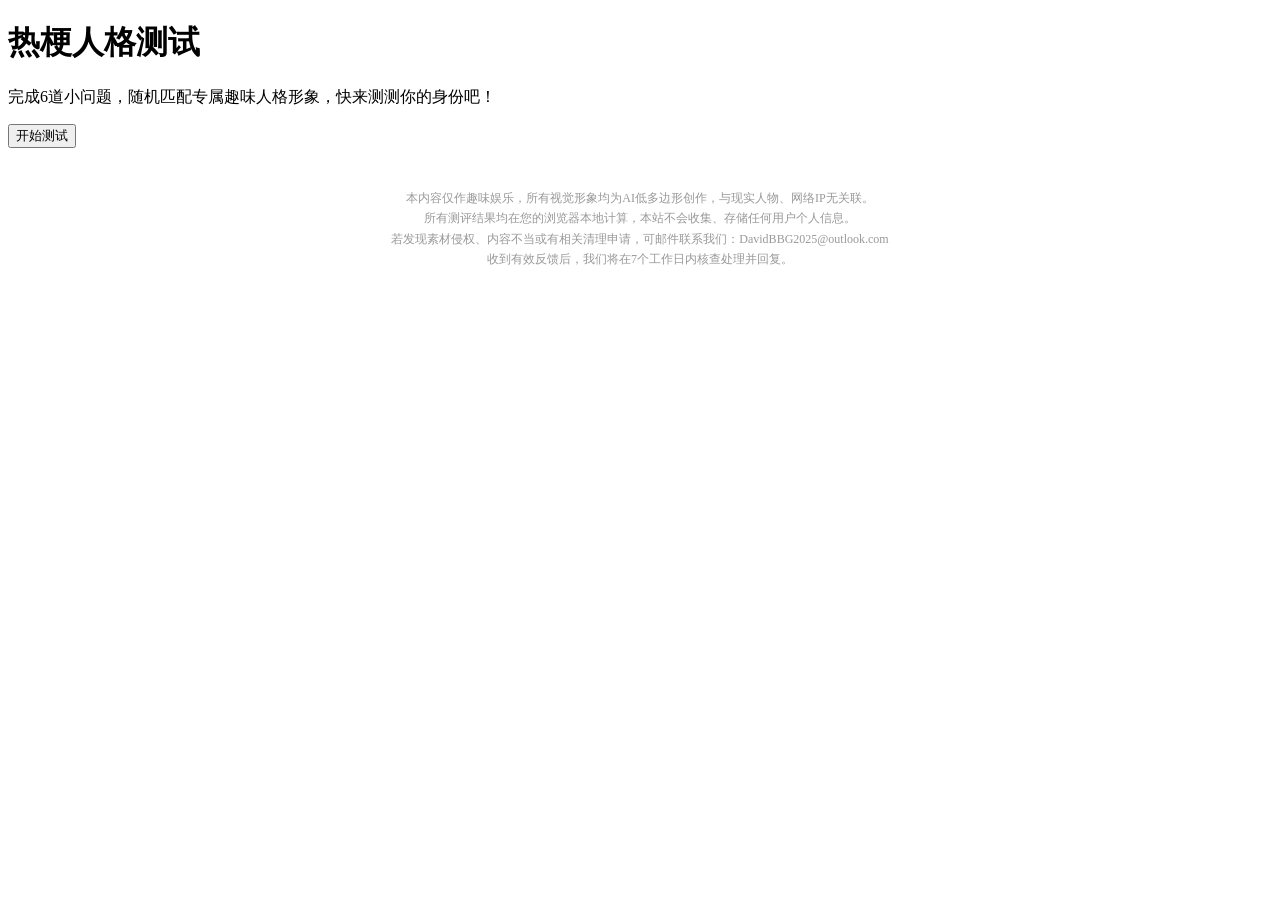
==== index.html @ 704601a4 "Add files via upload" ====
<!DOCTYPE html>
<html lang="zh-CN">
<head>
    <meta charset="UTF-8">
    <meta name="viewport" content="width=device-width, initial-scale=1.0">
    <title>热梗人格测试</title>
    <link rel="stylesheet" href="css/style.css">
    <style>
        .home-notice{
            margin-top: 40px;
            font-size: 12px;
            color: #999;
            line-height: 1.7;
            text-align: center;
        }
    </style>
</head>
<body>
    <div class="container">
        <h1>热梗人格测试</h1>
        <p>完成6道小问题，随机匹配专属趣味人格形象，快来测测你的身份吧！</p>

        <button id="startBtn">开始测试</button>

        <div class="home-notice">
            本内容仅作趣味娱乐，所有视觉形象均为AI低多边形创作，与现实人物、网络IP无关联。
            <br>
            所有测评结果均在您的浏览器本地计算，本站不会收集、存储任何用户个人信息。
            <br>
            若发现素材侵权、内容不当或有相关清理申请，可邮件联系我们：DavidBBG2025@outlook.com
            <br>
            收到有效反馈后，我们将在7个工作日内核查处理并回复。
        </div>
    </div>

    <script>
        document.getElementById('startBtn').onclick = function(){
            localStorage.clear();
            location.href = "quiz.html";
        }
    </script>
</body>
</html>
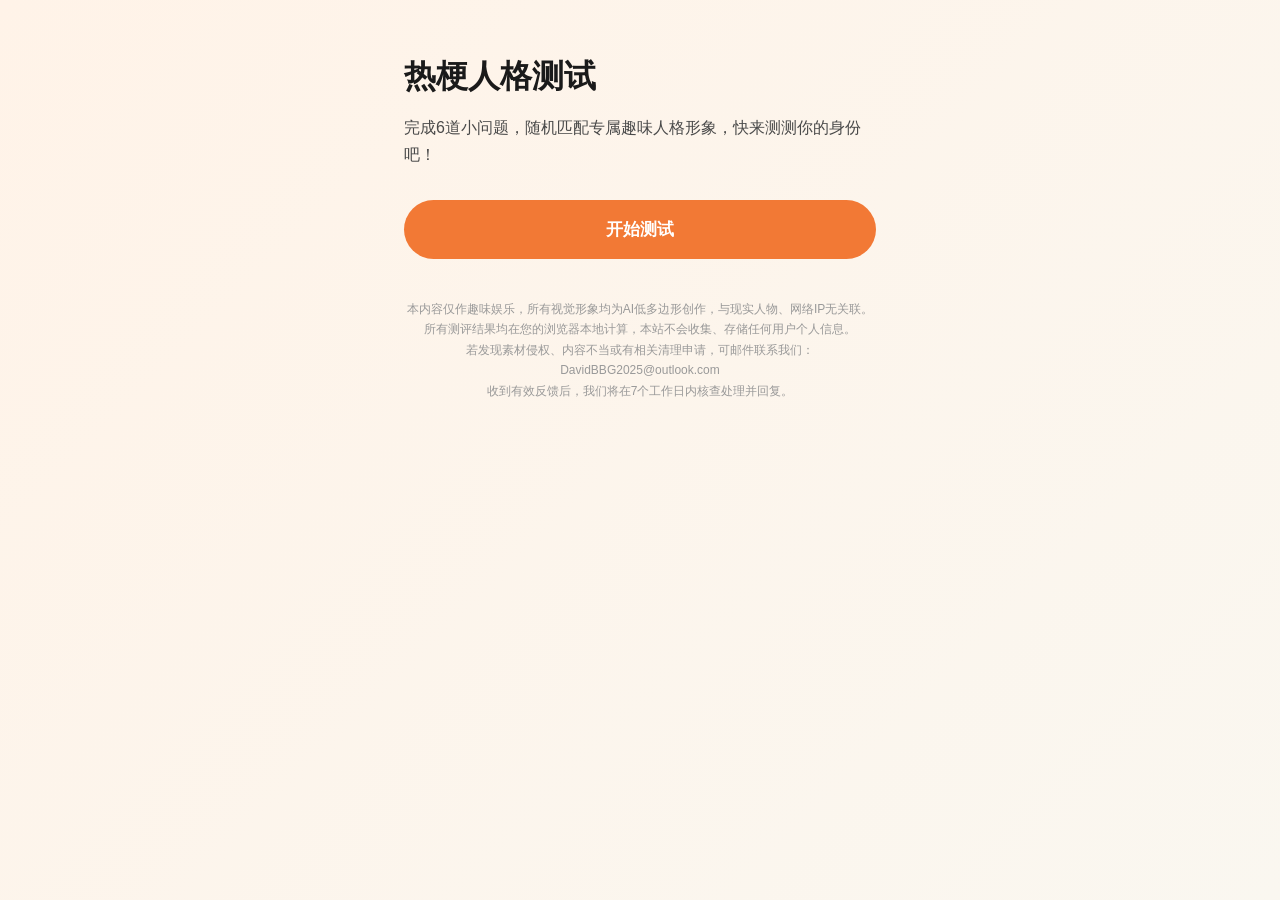
==== commit fc13ae1d: "Update index.html fix bugs" ====
--- a/index.html
+++ b/index.html
@@ -4,7 +4,7 @@
     <meta charset="UTF-8">
     <meta name="viewport" content="width=device-width, initial-scale=1.0">
     <title>热梗人格测试</title>
-    <link rel="stylesheet" href="css/style.css">
+    <link rel="stylesheet" href="style.css">
     <style>
         .home-notice{
             margin-top: 40px;
--- a/style.css
+++ b/style.css
@@ -0,0 +1,186 @@
+* {
+    margin: 0;
+    padding: 0;
+    box-sizing: border-box;
+    font-family: -apple-system, BlinkMacSystemFont, "Segoe UI", "PingFang SC", "Hiragino Sans GB", "Microsoft YaHei", sans-serif;
+}
+
+body {
+    min-height: 100vh;
+    background: linear-gradient(135deg, #fff3e8 0%, #faf7f0 100%);
+    padding: 24px 16px;
+    -webkit-font-smoothing: antialiased;
+}
+
+.container {
+    max-width: 520px;
+    margin: 0 auto;
+    padding: 32px 24px;
+}
+
+.tag {
+    display: inline-block;
+    padding: 8px 16px;
+    background: rgba(255,255,255,0.7);
+    border-radius: 999px;
+    color: #f27935;
+    font-size: 14px;
+    font-weight: 500;
+    letter-spacing: 0.5px;
+    margin-bottom: 24px;
+}
+
+h1 {
+    font-size: 32px;
+    font-weight: 700;
+    color: #1a1a1a;
+    line-height: 1.3;
+    margin-bottom: 16px;
+}
+
+h2 {
+    font-size: 24px;
+    font-weight: 600;
+    color: #1a1a1a;
+    line-height: 1.4;
+    margin-bottom: 20px;
+    text-align: center;
+}
+
+p {
+    font-size: 16px;
+    color: #4a4a4a;
+    line-height: 1.7;
+    margin-bottom: 32px;
+}
+
+button {
+    width: 100%;
+    padding: 18px 24px;
+    border: none;
+    border-radius: 999px;
+    background-color: #f27935;
+    color: #ffffff;
+    font-size: 17px;
+    font-weight: 600;
+    cursor: pointer;
+    transition: background-color 0.2s ease, transform 0.1s ease;
+}
+
+button:hover {
+    background-color: #e06828;
+}
+
+button:active {
+    transform: scale(0.98);
+}
+
+.progress-box {
+    margin-bottom: 32px;
+}
+
+.progress-box span {
+    font-size: 15px;
+    color: #4a4a4a;
+    font-weight: 500;
+}
+
+.progress-bar {
+    width: 100%;
+    height: 8px;
+    background: rgba(242,121,53,0.1);
+    border-radius: 999px;
+    margin-top: 10px;
+    overflow: hidden;
+}
+
+#progressInner {
+    height: 100%;
+    width: 0%;
+    background-color: #f27935;
+    border-radius: 999px;
+    transition: width 0.3s ease;
+}
+
+.question-box {
+    margin: 24px 0;
+    min-height: 100px;
+}
+
+.option-box button {
+    background-color: rgba(255,255,255,0.8);
+    color: #1a1a1a;
+    margin: 10px 0;
+    padding: 18px 22px;
+    font-size: 15px;
+    border: 1px solid rgba(242,121,53,0.15);
+    border-radius: 18px;
+    white-space: pre-line !important;
+    word-wrap: break-word !important;
+    overflow: visible !important;
+    height: auto !important;
+    min-height: 70px;
+    line-height: 1.6;
+    text-align: left;
+    display: block;
+    width: 100%;
+}
+
+.option-box button:hover {
+    background-color: rgba(242,121,53,0.08);
+}
+
+.result-container {
+    text-align: center;
+}
+
+.avatar-box {
+    display: none !important;
+}
+
+.result-poster-box {
+    width: 100%;
+    max-width: 360px;
+    aspect-ratio: 9 / 16; 
+    background-color: #f5f5f5;
+    border-radius: 20px;
+    overflow: hidden;
+    margin: 20px auto;
+    border: 1px solid #eee;
+    box-shadow: 0 4px 12px rgba(0,0,0,0.05);
+}
+
+.result-poster-box img {
+    width: 100%;
+    height: 100%;
+    object-fit: cover;
+    display: block;
+}
+
+.res-desc-short {
+    font-size: 18px;
+    color: #1a1a1a;
+    font-weight: 600;
+    margin: 16px 0;
+}
+
+.res-desc-long {
+    background: rgba(255,255,255,0.8);
+    border-radius: 16px;
+    padding: 24px;
+    margin: 24px 0;
+    line-height: 1.8;
+    color: #4a4a4a;
+    text-align: left;
+}
+
+#restartBtn {
+    margin-top: 10px;
+}
+
+@supports (padding-top: env(safe-area-inset-top)) {
+    body {
+        padding-top: calc(24px + env(safe-area-inset-top));
+        padding-bottom: calc(24px + env(safe-area-inset-bottom));
+    }
+}
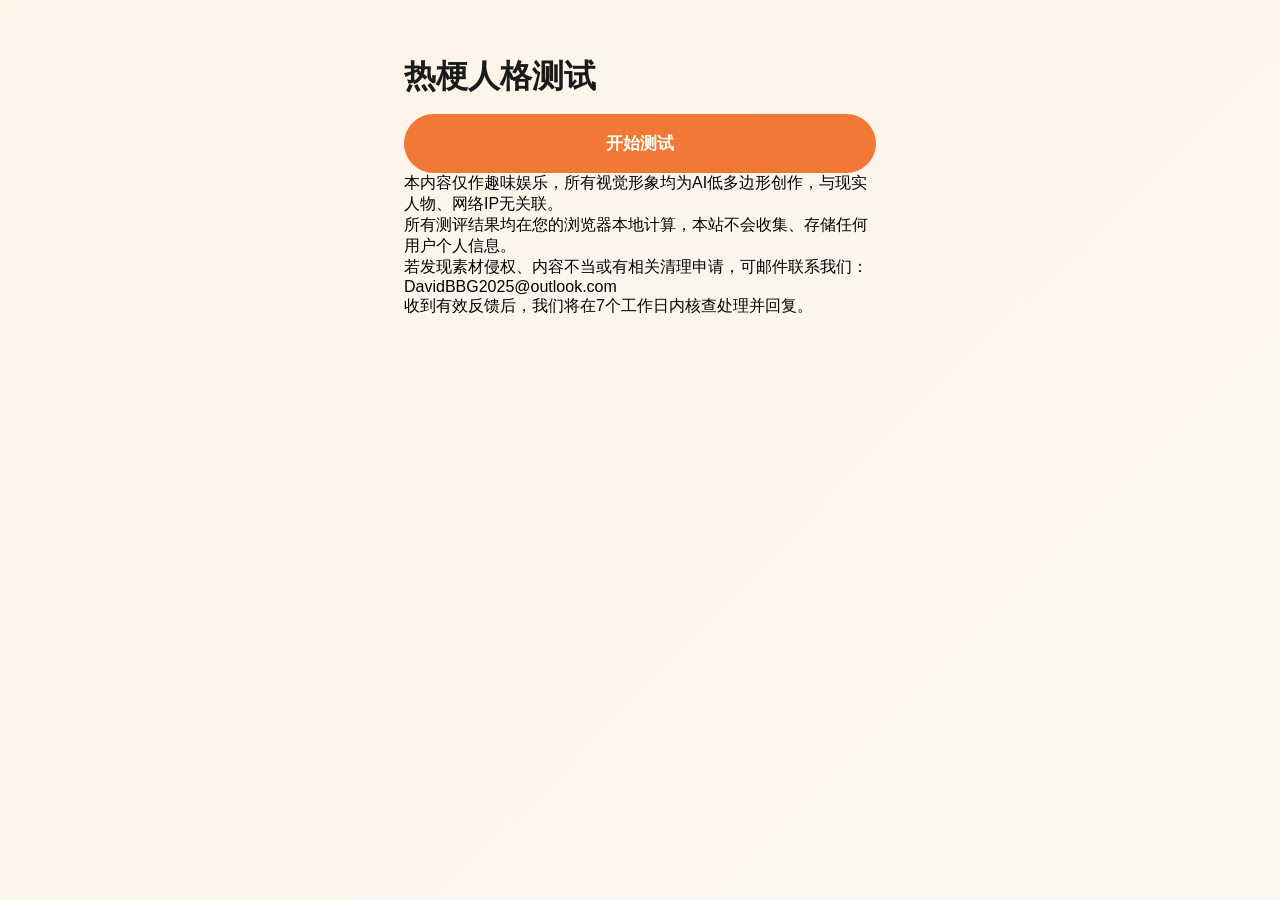
==== commit a4e36dfe: "Update index.html" ====
--- a/index.html
+++ b/index.html
@@ -4,40 +4,195 @@
     <meta charset="UTF-8">
     <meta name="viewport" content="width=device-width, initial-scale=1.0">
     <title>热梗人格测试</title>
-    <link rel="stylesheet" href="style.css">
+    <!-- 所有样式内置，不再依赖外部 style.css -->
     <style>
-        .home-notice{
-            margin-top: 40px;
-            font-size: 12px;
-            color: #999;
-            line-height: 1.7;
-            text-align: center;
-        }
+/* 简约渐变橙色系 UI */
+* {
+    margin: 0;
+    padding: 0;
+    box-sizing: border-box;
+    font-family: -apple-system, BlinkMacSystemFont, "Segoe UI", "PingFang SC", "Hiragino Sans GB", "Microsoft YaHei", sans-serif;
+}
+body {
+    min-height: 100vh;
+    background: linear-gradient(135deg, #fff3e8 0%, #faf7f0 100%);
+    padding: 24px 16px;
+    -webkit-font-smoothing: antialiased;
+}
+.container {
+    max-width: 520px;
+    margin: 0 auto;
+    padding: 32px 24px;
+}
+.tag {
+    display: inline-block;
+    padding: 8px 16px;
+    background: rgba(255,255,255,0.7);
+    border-radius: 999px;
+    color: #f27935;
+    font-size: 14px;
+    font-weight: 500;
+    letter-spacing: 0.5px;
+    margin-bottom: 24px;
+}
+h1 {
+    font-size: 32px;
+    font-weight: 700;
+    color: #1a1a1a;
+    line-height: 1.3;
+    margin-bottom: 16px;
+}
+h2 {
+    font-size: 24px;
+    font-weight: 600;
+    color: #1a1a1a;
+    line-height: 1.4;
+    margin-bottom: 20px;
+    text-align: center;
+}
+p {
+    font-size: 16px;
+    color: #4a4a4a;
+    line-height: 1.7;
+    margin-bottom: 32px;
+}
+button {
+    width: 100%;
+    padding: 18px 24px;
+    border: none;
+    border-radius: 999px;
+    background-color: #f27935;
+    color: #ffffff;
+    font-size: 17px;
+    font-weight: 600;
+    cursor: pointer;
+    transition: background-color 0.2s ease, transform 0.1s ease;
+}
+button:hover {
+    background-color: #e06828;
+}
+button:active {
+    transform: scale(0.98);
+}
+.progress-box {
+    margin-bottom: 32px;
+}
+.progress-box span {
+    font-size: 15px;
+    color: #4a4a4a;
+    font-weight: 500;
+}
+.progress-bar {
+    width: 100%;
+    height: 8px;
+    background: rgba(242,121,53,0.1);
+    border-radius: 999px;
+    margin-top: 10px;
+    overflow: hidden;
+}
+#progressInner {
+    height: 100%;
+    width: 0%;
+    background-color: #f27935;
+    border-radius: 999px;
+    transition: width 0.3s ease;
+}
+.question-box {
+    margin: 24px 0;
+    min-height: 100px;
+}
+/* 答题选项按钮 长文本完美自适应 */
+.option-box button {
+    background-color: rgba(255,255,255,0.8);
+    color: #1a1a1a;
+    margin: 10px 0;
+    padding: 18px 22px;
+    font-size: 15px;
+    border: 1px solid rgba(242,121,53,0.15);
+    border-radius: 18px;
+    white-space: pre-line !important;
+    word-wrap: break-word !important;
+    overflow: visible !important;
+    height: auto !important;
+    min-height: 70px;
+    line-height: 1.6;
+    text-align: left;
+    display: block;
+    width: 100%;
+}
+.option-box button:hover {
+    background-color: rgba(242,121,53,0.08);
+}
+/* ========== 结果页样式 ========== */
+.result-container {
+    text-align: center;
+}
+/* 隐藏原来的圆形头像 */
+.avatar-box {
+    display: none !important;
+}
+/* 新增：竖屏结果海报大图容器 */
+.result-poster-box {
+    width: 100%;
+    max-width: 360px;
+    aspect-ratio: 9 / 16; /* 强制9:16竖屏 */
+    background-color: #f5f5f5; /* 背景色，可替换 */
+    border-radius: 20px;
+    overflow: hidden;
+    margin: 20px auto;
+    border: 1px solid #eee;
+    box-shadow: 0 4px 12px rgba(0,0,0,0.05);
+}
+/* 海报图样式 */
+.result-poster-box img {
+    width: 100%;
+    height: 100%;
+    object-fit: cover;
+    display: block;
+}
+/* 人格描述文字 (保持不变) */
+.res-desc-short {
+    font-size: 18px;
+    color: #1a1a1a;
+    font-weight: 600;
+    margin: 16px 0;
+}
+.res-desc-long {
+    background: rgba(255,255,255,0.8);
+    border-radius: 16px;
+    padding: 24px;
+    margin: 24px 0;
+    line-height: 1.8;
+    color: #4a4a4a;
+    text-align: left;
+}
+/* 重新测试按钮 */
+#restartBtn {
+    margin-top: 10px;
+}
+@supports (padding-top: env(safe-area-inset-top)) {
+    body {
+        padding-top: calc(24px + env(safe-area-inset-top));
+        padding-bottom: calc(24px + env(safe-area-inset-bottom));
+    }
+}
     </style>
 </head>
 <body>
-    <div class="container">
-        <h1>热梗人格测试</h1>
-        <p>完成6道小问题，随机匹配专属趣味人格形象，快来测测你的身份吧！</p>
+<div class="container">
+    <h1>热梗人格测试</h1>
+    <button id="startBtn">开始测试</button>
+    <div class="home-notice">
+本内容仅作趣味娱乐，所有视觉形象均为AI低多边形创作，与现实人物、网络IP无关联。
+<br>
+所有测评结果均在您的浏览器本地计算，本站不会收集、存储任何用户个人信息。
+<br>
+若发现素材侵权、内容不当或有相关清理申请，可邮件联系我们：DavidBBG2025@outlook.com
+<br>
+收到有效反馈后，我们将在7个工作日内核查处理并回复。
+    </div>
+</div>
 
-        <button id="startBtn">开始测试</button>
-
-        <div class="home-notice">
-            本内容仅作趣味娱乐，所有视觉形象均为AI低多边形创作，与现实人物、网络IP无关联。
-            <br>
-            所有测评结果均在您的浏览器本地计算，本站不会收集、存储任何用户个人信息。
-            <br>
-            若发现素材侵权、内容不当或有相关清理申请，可邮件联系我们：DavidBBG2025@outlook.com
-            <br>
-            收到有效反馈后，我们将在7个工作日内核查处理并回复。
-        </div>
-    </div>
-
-    <script>
-        document.getElementById('startBtn').onclick = function(){
-            localStorage.clear();
-            location.href = "quiz.html";
-        }
-    </script>
+<script src="main.js"></script>
 </body>
 </html>
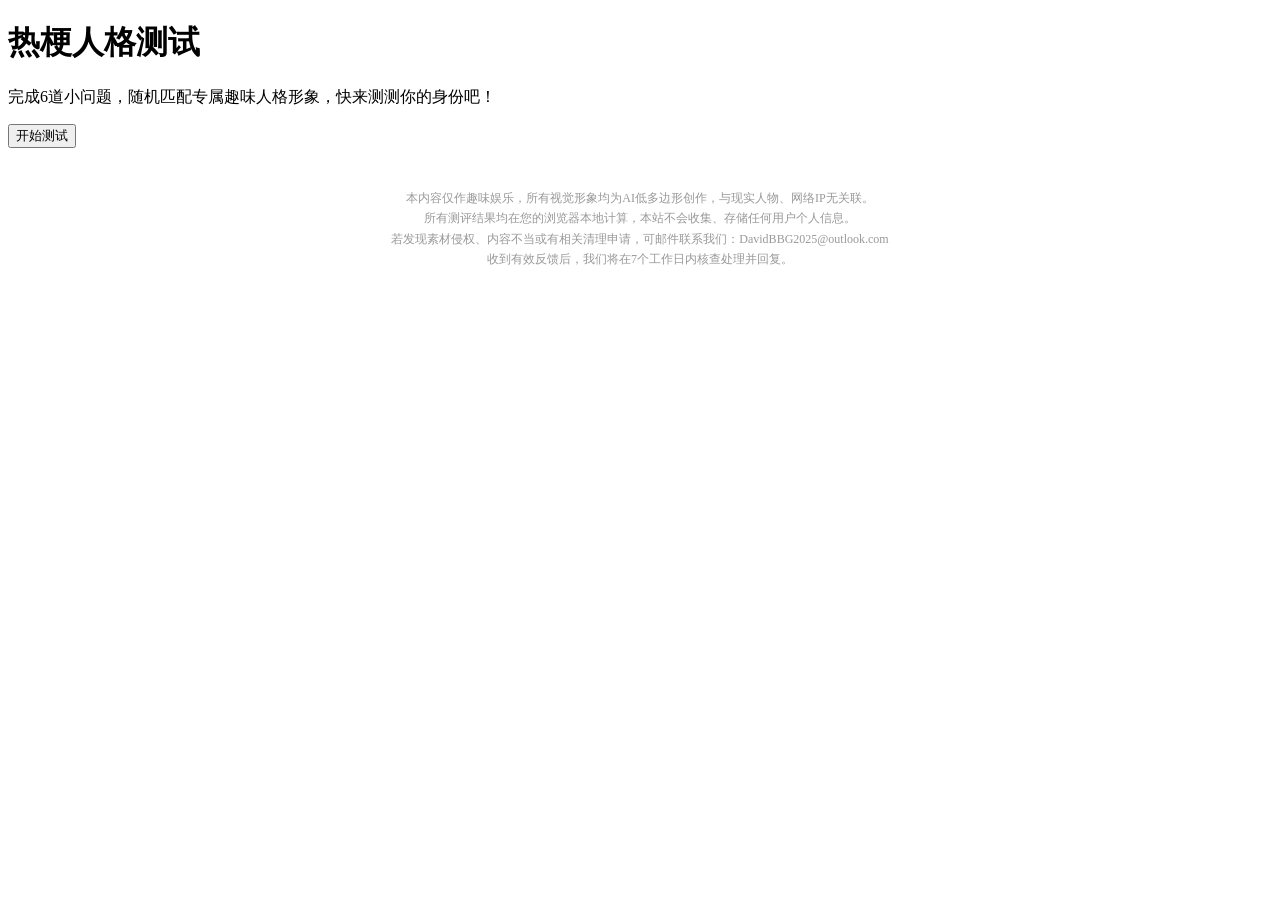
==== commit b8fb8a4f: "Update index.html" ====
--- a/index.html
+++ b/index.html
@@ -4,195 +4,40 @@
     <meta charset="UTF-8">
     <meta name="viewport" content="width=device-width, initial-scale=1.0">
     <title>热梗人格测试</title>
-    <!-- 所有样式内置，不再依赖外部 style.css -->
+    <link rel="stylesheet" href="css/style.css">
     <style>
-/* 简约渐变橙色系 UI */
-* {
-    margin: 0;
-    padding: 0;
-    box-sizing: border-box;
-    font-family: -apple-system, BlinkMacSystemFont, "Segoe UI", "PingFang SC", "Hiragino Sans GB", "Microsoft YaHei", sans-serif;
-}
-body {
-    min-height: 100vh;
-    background: linear-gradient(135deg, #fff3e8 0%, #faf7f0 100%);
-    padding: 24px 16px;
-    -webkit-font-smoothing: antialiased;
-}
-.container {
-    max-width: 520px;
-    margin: 0 auto;
-    padding: 32px 24px;
-}
-.tag {
-    display: inline-block;
-    padding: 8px 16px;
-    background: rgba(255,255,255,0.7);
-    border-radius: 999px;
-    color: #f27935;
-    font-size: 14px;
-    font-weight: 500;
-    letter-spacing: 0.5px;
-    margin-bottom: 24px;
-}
-h1 {
-    font-size: 32px;
-    font-weight: 700;
-    color: #1a1a1a;
-    line-height: 1.3;
-    margin-bottom: 16px;
-}
-h2 {
-    font-size: 24px;
-    font-weight: 600;
-    color: #1a1a1a;
-    line-height: 1.4;
-    margin-bottom: 20px;
-    text-align: center;
-}
-p {
-    font-size: 16px;
-    color: #4a4a4a;
-    line-height: 1.7;
-    margin-bottom: 32px;
-}
-button {
-    width: 100%;
-    padding: 18px 24px;
-    border: none;
-    border-radius: 999px;
-    background-color: #f27935;
-    color: #ffffff;
-    font-size: 17px;
-    font-weight: 600;
-    cursor: pointer;
-    transition: background-color 0.2s ease, transform 0.1s ease;
-}
-button:hover {
-    background-color: #e06828;
-}
-button:active {
-    transform: scale(0.98);
-}
-.progress-box {
-    margin-bottom: 32px;
-}
-.progress-box span {
-    font-size: 15px;
-    color: #4a4a4a;
-    font-weight: 500;
-}
-.progress-bar {
-    width: 100%;
-    height: 8px;
-    background: rgba(242,121,53,0.1);
-    border-radius: 999px;
-    margin-top: 10px;
-    overflow: hidden;
-}
-#progressInner {
-    height: 100%;
-    width: 0%;
-    background-color: #f27935;
-    border-radius: 999px;
-    transition: width 0.3s ease;
-}
-.question-box {
-    margin: 24px 0;
-    min-height: 100px;
-}
-/* 答题选项按钮 长文本完美自适应 */
-.option-box button {
-    background-color: rgba(255,255,255,0.8);
-    color: #1a1a1a;
-    margin: 10px 0;
-    padding: 18px 22px;
-    font-size: 15px;
-    border: 1px solid rgba(242,121,53,0.15);
-    border-radius: 18px;
-    white-space: pre-line !important;
-    word-wrap: break-word !important;
-    overflow: visible !important;
-    height: auto !important;
-    min-height: 70px;
-    line-height: 1.6;
-    text-align: left;
-    display: block;
-    width: 100%;
-}
-.option-box button:hover {
-    background-color: rgba(242,121,53,0.08);
-}
-/* ========== 结果页样式 ========== */
-.result-container {
-    text-align: center;
-}
-/* 隐藏原来的圆形头像 */
-.avatar-box {
-    display: none !important;
-}
-/* 新增：竖屏结果海报大图容器 */
-.result-poster-box {
-    width: 100%;
-    max-width: 360px;
-    aspect-ratio: 9 / 16; /* 强制9:16竖屏 */
-    background-color: #f5f5f5; /* 背景色，可替换 */
-    border-radius: 20px;
-    overflow: hidden;
-    margin: 20px auto;
-    border: 1px solid #eee;
-    box-shadow: 0 4px 12px rgba(0,0,0,0.05);
-}
-/* 海报图样式 */
-.result-poster-box img {
-    width: 100%;
-    height: 100%;
-    object-fit: cover;
-    display: block;
-}
-/* 人格描述文字 (保持不变) */
-.res-desc-short {
-    font-size: 18px;
-    color: #1a1a1a;
-    font-weight: 600;
-    margin: 16px 0;
-}
-.res-desc-long {
-    background: rgba(255,255,255,0.8);
-    border-radius: 16px;
-    padding: 24px;
-    margin: 24px 0;
-    line-height: 1.8;
-    color: #4a4a4a;
-    text-align: left;
-}
-/* 重新测试按钮 */
-#restartBtn {
-    margin-top: 10px;
-}
-@supports (padding-top: env(safe-area-inset-top)) {
-    body {
-        padding-top: calc(24px + env(safe-area-inset-top));
-        padding-bottom: calc(24px + env(safe-area-inset-bottom));
-    }
-}
+        .home-notice{
+            margin-top: 40px;
+            font-size: 12px;
+            color: #999;
+            line-height: 1.7;
+            text-align: center;
+        }
     </style>
 </head>
 <body>
-<div class="container">
-    <h1>热梗人格测试</h1>
-    <button id="startBtn">开始测试</button>
-    <div class="home-notice">
-本内容仅作趣味娱乐，所有视觉形象均为AI低多边形创作，与现实人物、网络IP无关联。
-<br>
-所有测评结果均在您的浏览器本地计算，本站不会收集、存储任何用户个人信息。
-<br>
-若发现素材侵权、内容不当或有相关清理申请，可邮件联系我们：DavidBBG2025@outlook.com
-<br>
-收到有效反馈后，我们将在7个工作日内核查处理并回复。
+    <div class="container">
+        <h1>热梗人格测试</h1>
+        <p>完成6道小问题，随机匹配专属趣味人格形象，快来测测你的身份吧！</p>
+
+        <button id="startBtn">开始测试</button>
+
+        <div class="home-notice">
+            本内容仅作趣味娱乐，所有视觉形象均为AI低多边形创作，与现实人物、网络IP无关联。
+            <br>
+            所有测评结果均在您的浏览器本地计算，本站不会收集、存储任何用户个人信息。
+            <br>
+            若发现素材侵权、内容不当或有相关清理申请，可邮件联系我们：DavidBBG2025@outlook.com
+            <br>
+            收到有效反馈后，我们将在7个工作日内核查处理并回复。
+        </div>
     </div>
-</div>
 
-<script src="main.js"></script>
+    <script>
+        document.getElementById('startBtn').onclick = function(){
+            localStorage.clear();
+            location.href = "quiz.html";
+        }
+    </script>
 </body>
 </html>
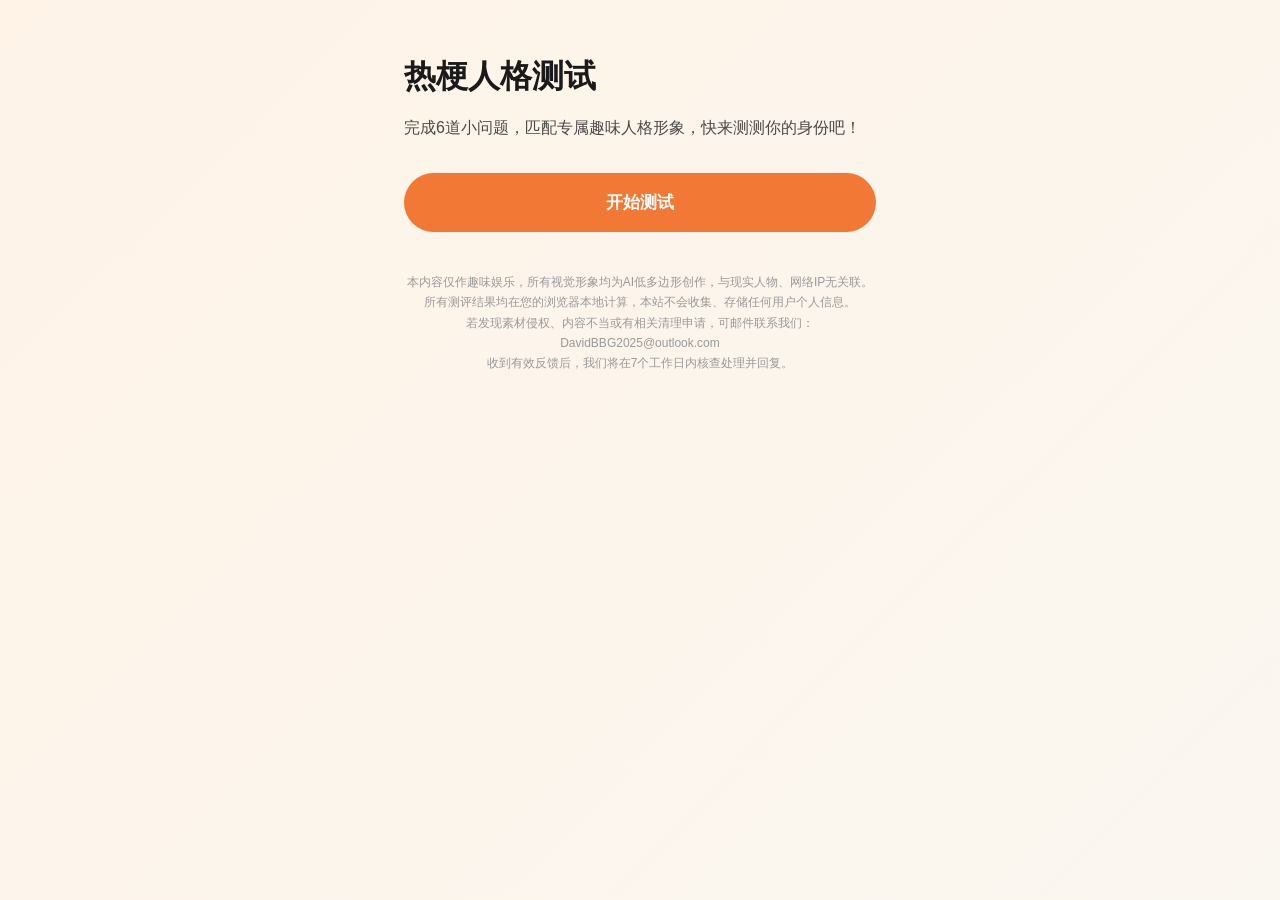
==== commit 1cc1273d: "Update index.html" ====
--- a/index.html
+++ b/index.html
@@ -18,7 +18,7 @@
 <body>
     <div class="container">
         <h1>热梗人格测试</h1>
-        <p>完成6道小问题，随机匹配专属趣味人格形象，快来测测你的身份吧！</p>
+        <p>完成6道小问题，匹配专属趣味人格形象，快来测测你的身份吧！</p>
 
         <button id="startBtn">开始测试</button>
 
--- a/css/style.css
+++ b/css/style.css
@@ -0,0 +1,194 @@
+/* 简约渐变橙色系 UI */
+* {
+    margin: 0;
+    padding: 0;
+    box-sizing: border-box;
+    font-family: -apple-system, BlinkMacSystemFont, "Segoe UI", "PingFang SC", "Hiragino Sans GB", "Microsoft YaHei", sans-serif;
+}
+
+body {
+    min-height: 100vh;
+    background: linear-gradient(135deg, #fff3e8 0%, #faf7f0 100%);
+    padding: 24px 16px;
+    -webkit-font-smoothing: antialiased;
+}
+
+.container {
+    max-width: 520px;
+    margin: 0 auto;
+    padding: 32px 24px;
+}
+
+.tag {
+    display: inline-block;
+    padding: 8px 16px;
+    background: rgba(255,255,255,0.7);
+    border-radius: 999px;
+    color: #f27935;
+    font-size: 14px;
+    font-weight: 500;
+    letter-spacing: 0.5px;
+    margin-bottom: 24px;
+}
+
+h1 {
+    font-size: 32px;
+    font-weight: 700;
+    color: #1a1a1a;
+    line-height: 1.3;
+    margin-bottom: 16px;
+}
+
+h2 {
+    font-size: 24px;
+    font-weight: 600;
+    color: #1a1a1a;
+    line-height: 1.4;
+    margin-bottom: 20px;
+    text-align: center;
+}
+
+p {
+    font-size: 16px;
+    color: #4a4a4a;
+    line-height: 1.7;
+    margin-bottom: 32px;
+}
+
+button {
+    width: 100%;
+    padding: 18px 24px;
+    border: none;
+    border-radius: 999px;
+    background-color: #f27935;
+    color: #ffffff;
+    font-size: 17px;
+    font-weight: 600;
+    cursor: pointer;
+    transition: background-color 0.2s ease, transform 0.1s ease;
+}
+
+button:hover {
+    background-color: #e06828;
+}
+
+button:active {
+    transform: scale(0.98);
+}
+
+.progress-box {
+    margin-bottom: 32px;
+}
+
+.progress-box span {
+    font-size: 15px;
+    color: #4a4a4a;
+    font-weight: 500;
+}
+
+.progress-bar {
+    width: 100%;
+    height: 8px;
+    background: rgba(242,121,53,0.1);
+    border-radius: 999px;
+    margin-top: 10px;
+    overflow: hidden;
+}
+
+#progressInner {
+    height: 100%;
+    width: 0%;
+    background-color: #f27935;
+    border-radius: 999px;
+    transition: width 0.3s ease;
+}
+
+.question-box {
+    margin: 24px 0;
+    min-height: 100px;
+}
+
+/* 答题选项按钮 长文本完美自适应 */
+.option-box button {
+    background-color: rgba(255,255,255,0.8);
+    color: #1a1a1a;
+    margin: 10px 0;
+    padding: 18px 22px;
+    font-size: 15px;
+    border: 1px solid rgba(242,121,53,0.15);
+    border-radius: 18px;
+    white-space: pre-line !important;
+    word-wrap: break-word !important;
+    overflow: visible !important;
+    height: auto !important;
+    min-height: 70px;
+    line-height: 1.6;
+    text-align: left;
+    display: block;
+    width: 100%;
+}
+
+.option-box button:hover {
+    background-color: rgba(242,121,53,0.08);
+}
+
+/* ========== 结果页样式 ========== */
+.result-container {
+    text-align: center;
+}
+
+/* 隐藏原来的圆形头像 */
+.avatar-box {
+    display: none !important;
+}
+
+/* 新增：竖屏结果海报大图容器 */
+.result-poster-box {
+    width: 100%;
+    max-width: 360px;
+    aspect-ratio: 9 / 16; /* 强制9:16竖屏 */
+    background-color: #f5f5f5; /* 背景色，可替换 */
+    border-radius: 20px;
+    overflow: hidden;
+    margin: 20px auto;
+    border: 1px solid #eee;
+    box-shadow: 0 4px 12px rgba(0,0,0,0.05);
+}
+
+/* 海报图样式 */
+.result-poster-box img {
+    width: 100%;
+    height: 100%;
+    object-fit: cover;
+    display: block;
+}
+
+/* 人格描述文字 (保持不变) */
+.res-desc-short {
+    font-size: 18px;
+    color: #1a1a1a;
+    font-weight: 600;
+    margin: 16px 0;
+}
+
+.res-desc-long {
+    background: rgba(255,255,255,0.8);
+    border-radius: 16px;
+    padding: 24px;
+    margin: 24px 0;
+    line-height: 1.8;
+    color: #4a4a4a;
+    text-align: left;
+}
+
+/* 重新测试按钮 */
+#restartBtn {
+    margin-top: 10px;
+}
+
+@supports (padding-top: env(safe-area-inset-top)) {
+    body {
+        padding-top: calc(24px + env(safe-area-inset-top));
+        padding-bottom: calc(24px + env(safe-area-inset-bottom));
+    }
+}
